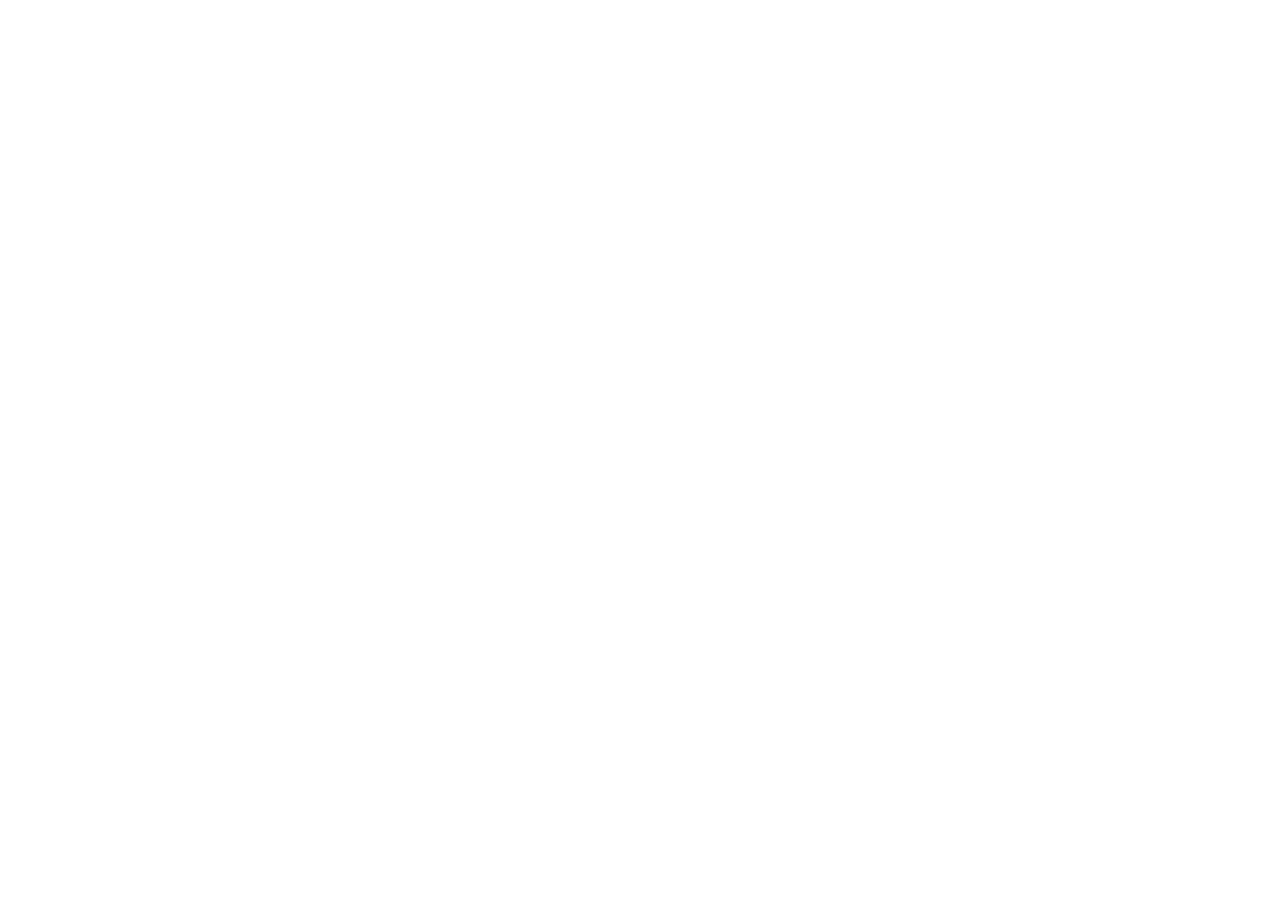
==== index.html @ 390b6727 "Create index.html" ====
<!DOCTYPE html>
<html lang="en">
<head>
    <meta charset="UTF-8">
    <meta name="viewport" content="width=device-width, initial-scale=1.0">
    <title>Document</title>
    <link rel="stylesheet" href="./style.css">
</head>




</html>
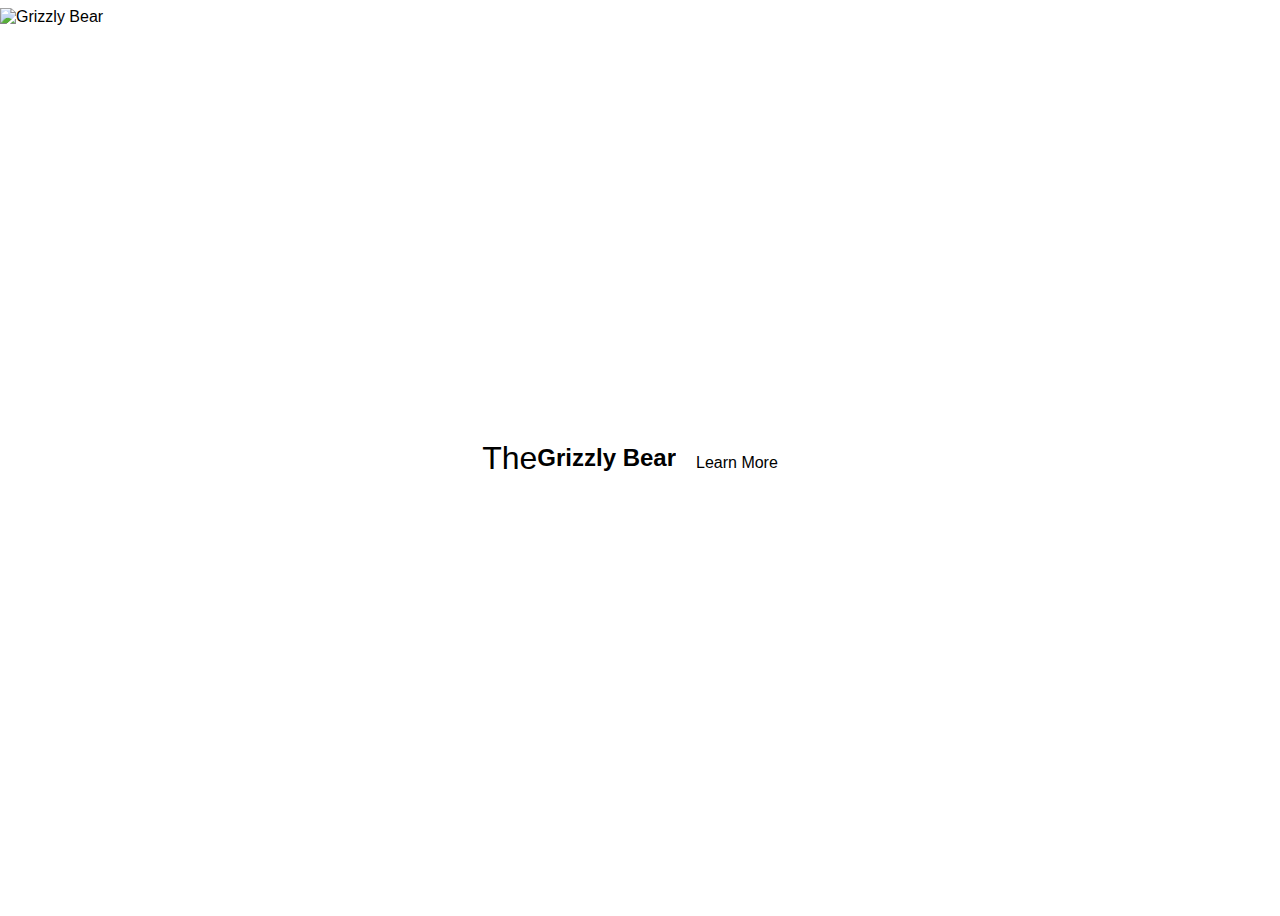
==== commit d83d0c18: "Update index.html" ====
--- a/index.html
+++ b/index.html
@@ -3,11 +3,15 @@
 <head>
     <meta charset="UTF-8">
     <meta name="viewport" content="width=device-width, initial-scale=1.0">
-    <title>Document</title>
-    <link rel="stylesheet" href="./style.css">
+    <title>Grizzly Bear</title>
+    <link rel="stylesheet" href="homepage.css">
 </head>
-
-
-
-
-</html>+<body>
+    <div class ="everything">
+    <img src="images/grizzly-bear-in-the-wild.jpg" alt="Grizzly Bear" class="background-image">
+            <h1>The</h1>
+            <h2>Grizzly Bear</h2>
+        <button class="learn-more">Learn More</button>
+        </div>
+</body>
+</html>
--- a/homepage.css
+++ b/homepage.css
@@ -0,0 +1,60 @@
+
+        
+        
+        
+@font-face {
+    font-family: Catchy Mager;
+    src: url(src/font/CatchyMager.otf);
+    font-weight: normal;
+  }        
+        .everything {
+            margin: 0;
+            padding: 0;
+            font-family: Catchy Mager, sans-serif;
+            display: flex;
+            justify-content: center;
+            align-items: center;
+            height: 100vh;
+        }
+        .container {
+            position: relative;
+            text-align: center;
+            color: white;
+        }
+        .overlay {
+            background: rgba(0, 0, 0, 0.5);
+            padding: 20px;
+            border-radius: 10px;
+        }
+        h1 {
+            font-family: Catchy Mager, sans-serif;
+            font-weight: normal;
+            margin: 0;
+        }
+        h1 span {
+            font-weight: bold;
+        }
+        .learn-more {
+            margin-top: 10px;
+            padding: 10px 20px;
+            background: white;
+            color: black;
+            border: none;
+            cursor: pointer;
+            font-size: 1rem;
+            border-radius: 5px;
+            transition: 0.3s;
+        }
+        .learn-more:hover {
+            background: gray;
+            color: white;
+        }
+        .background-image
+        {
+            background-size: cover;
+            background-position: center;
+            height: 100%;
+            width: 100%;
+            position: absolute;
+            z-index: -1;
+        }
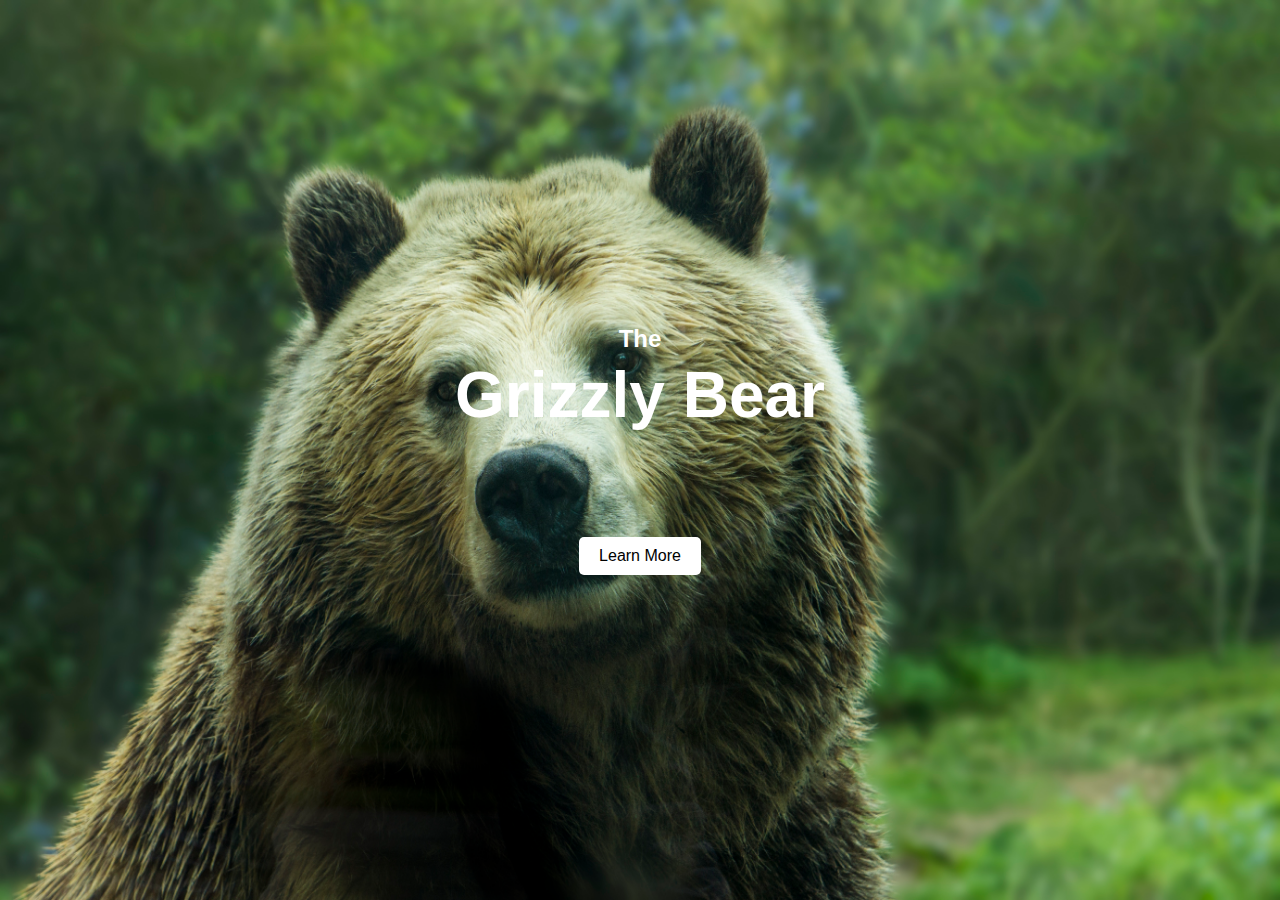
==== commit 0d5eac36: "Update index.html" ====
--- a/index.html
+++ b/index.html
@@ -11,7 +11,7 @@
     <img src="images/grizzly-bear-in-the-wild.jpg" alt="Grizzly Bear" class="background-image">
             <h1>The</h1>
             <h2>Grizzly Bear</h2>
-        <button class="learn-more">Learn More</button>
+        <button class="learn-more" href="subpage-2.html">Learn More</button>
         </div>
 </body>
 </html>
--- a/homepage.css
+++ b/homepage.css
@@ -3,18 +3,18 @@
         
         
 @font-face {
-    font-family: Catchy Mager;
-    src: url(src/font/CatchyMager.otf);
-    font-weight: normal;
+    font-family: CatchyMager;
+    src: url(font/Catchy\ Mager.ttf);
   }        
         .everything {
             margin: 0;
             padding: 0;
-            font-family: Catchy Mager, sans-serif;
+            font-family: CatchyMager, sans-serif;
             display: flex;
+            flex-direction: column;
             justify-content: center;
             align-items: center;
-            height: 100vh;
+            min-height: 100vh;
         }
         .container {
             position: relative;
@@ -27,14 +27,18 @@
             border-radius: 10px;
         }
         h1 {
-            font-family: Catchy Mager, sans-serif;
-            font-weight: normal;
+            font-family: CatchyMager, sans-serif;
             margin: 0;
+            font-size: 1.5rem;
+            color: white
         }
-        h1 span {
-            font-weight: bold;
+        h2 {
+            font-family: CatchyMager, sans-serif;
+            margin: 5px;
+            font-size: 4rem;
+            color: white
         }
-        .learn-more {
+        .button {
             margin-top: 10px;
             padding: 10px 20px;
             background: white;
@@ -45,6 +49,17 @@
             border-radius: 5px;
             transition: 0.3s;
         }
+        .learn-more {
+            padding: 10px 20px;
+            background: white;
+            color: black;
+            border: none;
+            cursor: pointer;
+            font-size: 1rem;
+            border-radius: 5px;
+            transition: 0.3s;
+            margin-top: 100px;
+        }
         .learn-more:hover {
             background: gray;
             color: white;
@@ -53,8 +68,49 @@
         {
             background-size: cover;
             background-position: center;
-            height: 100%;
+            height: 100vh;
             width: 100%;
             position: absolute;
             z-index: -1;
         }
+        .navbar {
+            list-style: none; /* Remove default bullet points */
+                margin: 0; /* Remove default margin */
+                padding: 0; /* Remove default padding */
+                width: 100%;
+                height: 60px;
+                background-color: #ffc30b;
+                display: flex;
+                align-items: center; /* Vertically center items */
+                justify-content: left; /* Aligns items to the left */
+            }
+            
+            .navbar a {
+                font-size: 1.5rem;
+                display: block;
+                color: white;
+                text-decoration: none;
+                padding: 14px 20px;
+                font-size: 18px;
+            }
+            .navbar a:hover {
+                background-color: #444;
+                border-radius: 5px;
+            }
+            html, body {
+                margin: 0;
+                padding: 0;
+                width: 100%;
+                height: 100%;
+            }
+            .navbar li {
+                display: inline-block; /* Aligns list items in a row */
+            }
+            .navbar .logo {
+                margin-left: 10px; /* Add some spacing to the left */
+            }
+            
+            .navbar-logo {
+                height: 30px; /* Adjust the height of the logo */
+                width: auto; /* Maintain aspect ratio */
+            }         
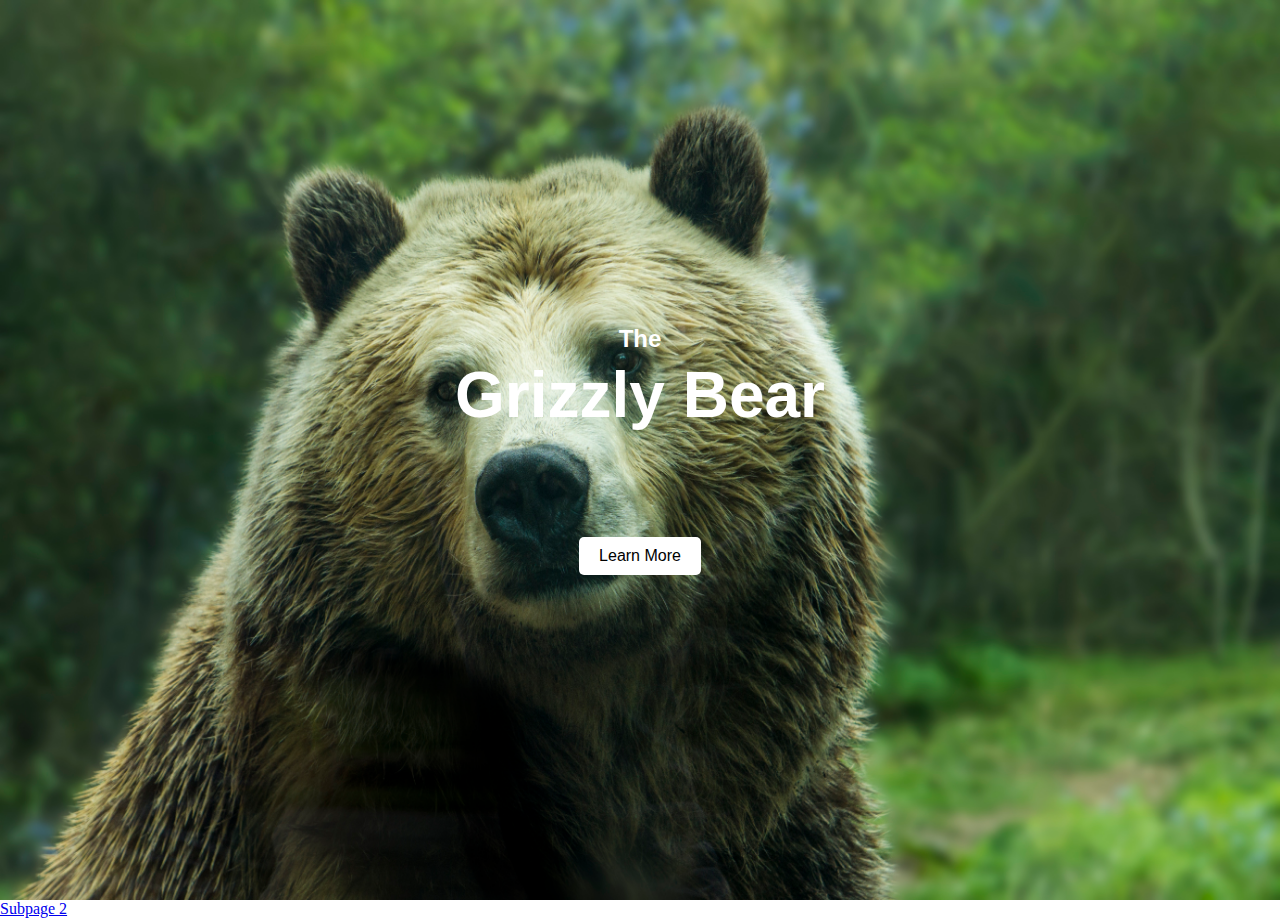
==== commit ed412eac: "Update index.html" ====
--- a/index.html
+++ b/index.html
@@ -11,7 +11,8 @@
     <img src="images/grizzly-bear-in-the-wild.jpg" alt="Grizzly Bear" class="background-image">
             <h1>The</h1>
             <h2>Grizzly Bear</h2>
-        <button class="learn-more" href="subpage-2.html">Learn More</button>
+        <button class="learn-more">Learn More</button>
         </div>
+    <a href="subpage-2.html"> Subpage 2 </a>
 </body>
 </html>
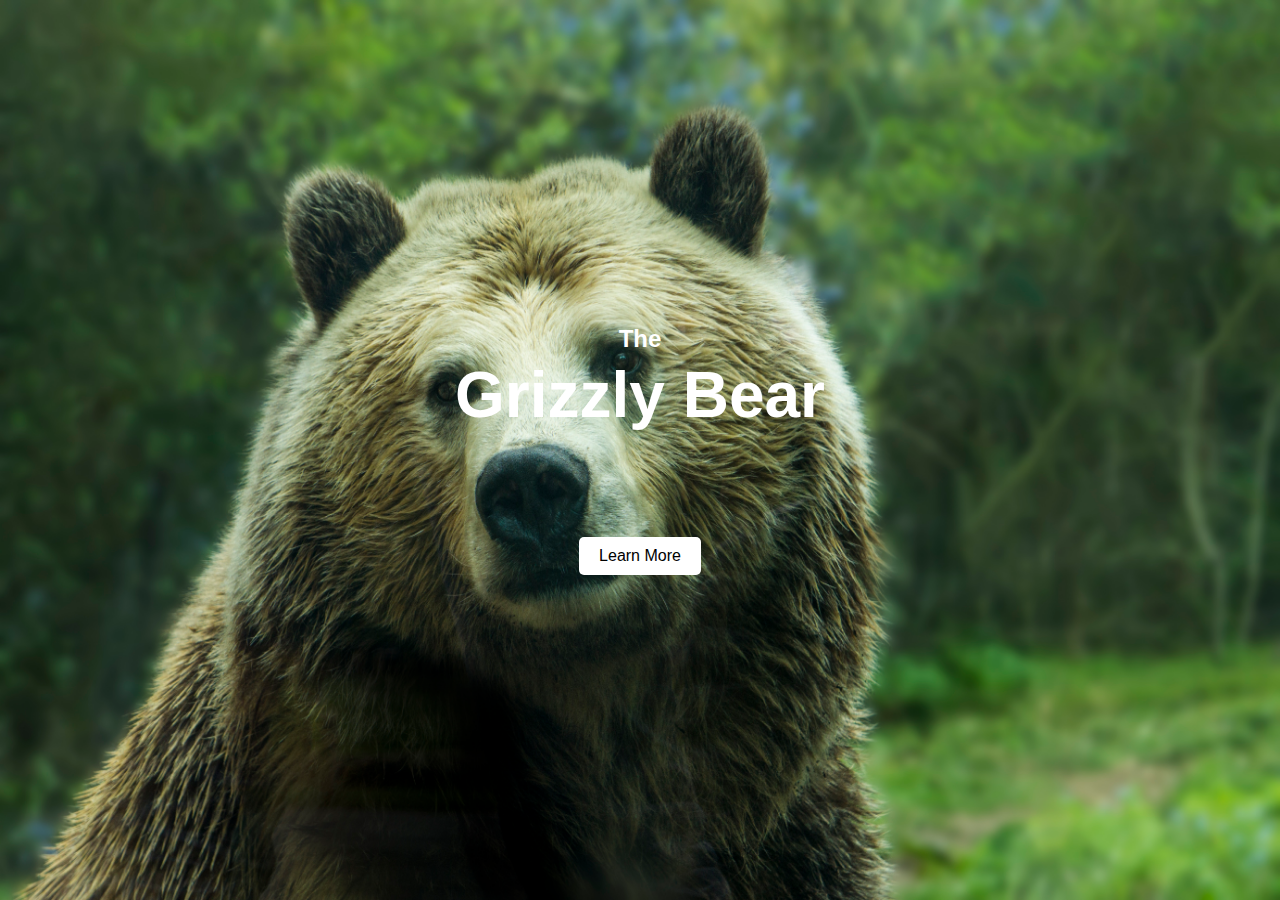
==== commit 88c78436: "Update index.html" ====
--- a/index.html
+++ b/index.html
@@ -11,8 +11,9 @@
     <img src="images/grizzly-bear-in-the-wild.jpg" alt="Grizzly Bear" class="background-image">
             <h1>The</h1>
             <h2>Grizzly Bear</h2>
-        <button class="learn-more">Learn More</button>
-        </div>
-    <a href="subpage-2.html"> Subpage 2 </a>
+        <a href="subpage-2.html">
+            <button class="learn-more">Learn More</button>
+        </a>
+    </div>
 </body>
 </html>
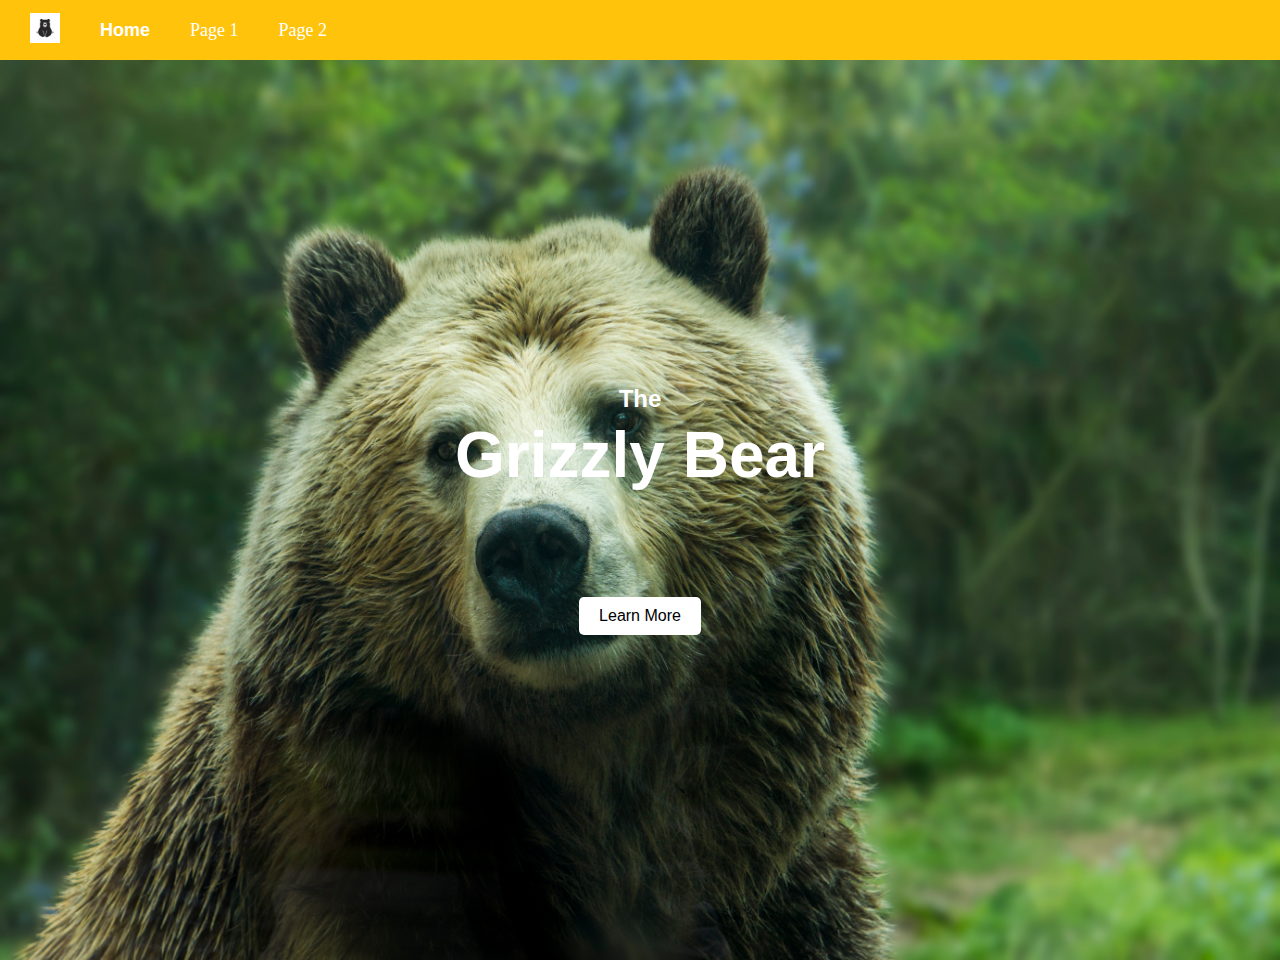
==== commit 2b412efd: "Update index.html" ====
--- a/index.html
+++ b/index.html
@@ -7,13 +7,25 @@
     <link rel="stylesheet" href="homepage.css">
 </head>
 <body>
+    <nav>
+        <ul class="navbar">
+            <li class="logo">
+                <a href="homepage.html">
+                    <img src="images/bear-logo.jpg" alt="Logo" class="navbar-logo">
+                </a>
+            </li>
+            <li><h1><a href="homepage.html">Home      </a></h1></li>
+            <li><h1></h1><a href="subpage-1.html">Page 1                 </a></h1></li>
+            <li><h1></h1><a href="subpage-2.html">Page 2</a></h1></li>
+        </ul>
+    </nav>
     <div class ="everything">
     <img src="images/grizzly-bear-in-the-wild.jpg" alt="Grizzly Bear" class="background-image">
             <h1>The</h1>
             <h2>Grizzly Bear</h2>
-        <a href="subpage-2.html">
-            <button class="learn-more">Learn More</button>
-        </a>
+     
+        <button class="learn-more">Learn More</button>
     </div>
 </body>
 </html>
+
